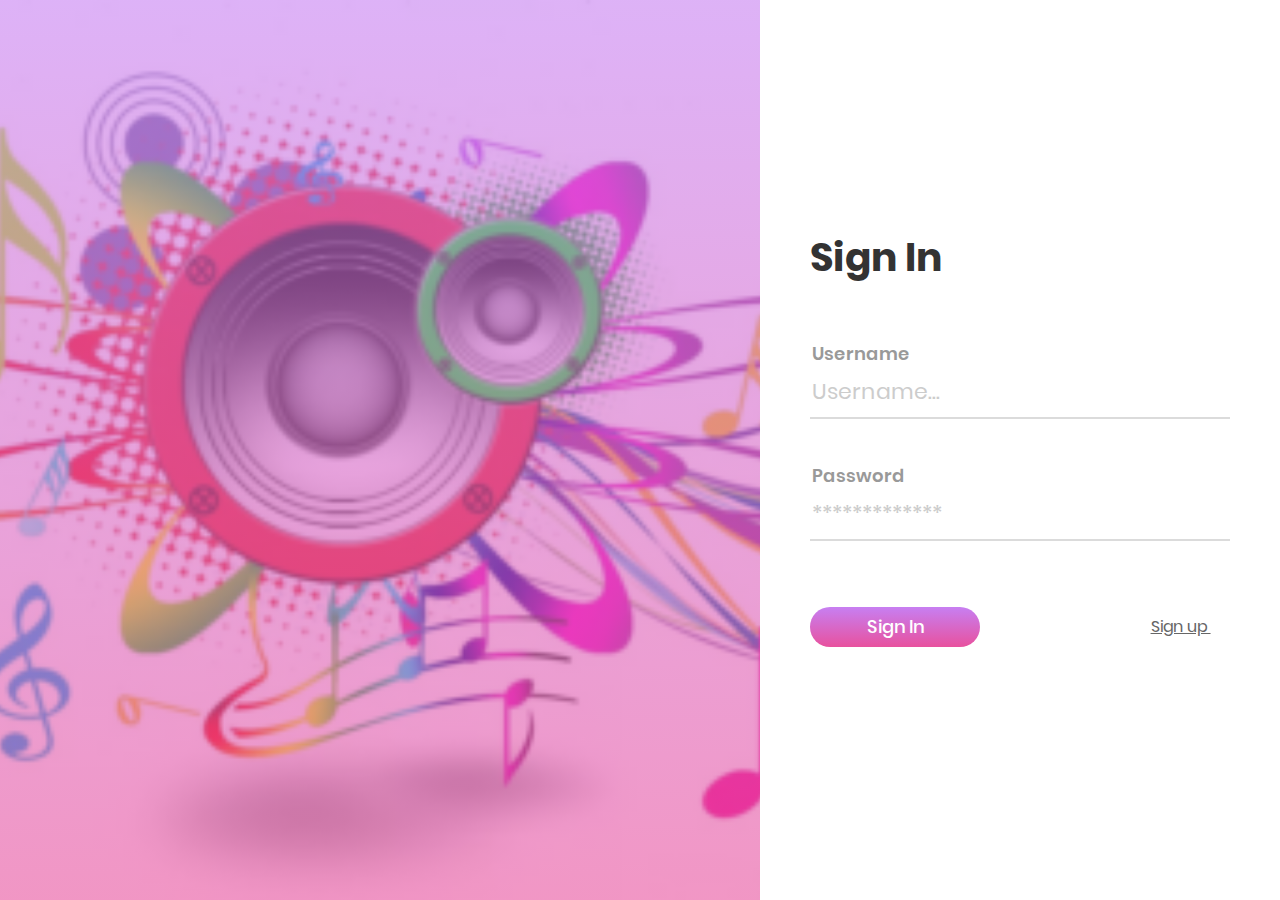
==== index.html @ d74871e0 "Add files via upload" ====
<!DOCTYPE html>
<html lang="ru">
<head>
	<title>Welcome page</title>
	<meta charset="UTF-8">
	<link rel="icon" type="image/png" href="images/icons/favicon.ico"/>
	<link rel="stylesheet" type="text/css" href="fonts/font-awesome-4.7.0/css/font-awesome.min.css">
	<link rel="stylesheet" type="text/css" href="css/main.css">
</head>
<body>
	
	<div class="limiter">
		<div class="container-login">
			<div class="login-more"></div>

			<div class="wrap-login">
				<form class="login-form validate-form" id="form-up">
					<span class="login-form-title">
						Sign Up
					</span>

					<div class="wrap-input validate-input" data-validate="Name is required">
						<span class="label-input">Full Name</span>
						<input class="input" type="text" name="name" placeholder="Name...">
						<span class="focus-input"></span>
					</div>

					<div class="wrap-input validate-input" data-validate = "Valid email is required: ex@abc.xyz">
						<span class="label-input">Email</span>
						<input class="input" type="email" name="email" placeholder="Email...">
						<span class="focus-input"></span>
					</div>

					<div class="wrap-input validate-input" data-validate="Username is required">
						<span class="label-input">Username</span>
						<input class="input" type="text" name="username" placeholder="Username...">
						<span class="focus-input"></span>
					</div>

					<div class="wrap-input validate-input" data-validate = "Password is required">
						<span class="label-input">Password</span>
						<input class="input" type="password" name="pass" placeholder="*************">
						<span class="focus-input"></span>
					</div>

					<div class="wrap-input validate-input" data-validate = "Repeat Password is required">
						<span class="label-input">Repeat Password</span>
						<input class="input" type="password" name="repeat-pass" placeholder="*************">
						<span class="focus-input"></span>
					</div>

					<div class="container-login-form-btn">
						<div class="wrap-login-form-btn">
							<div class="login-form-bgbtn"></div>
							<input class="login-form-btn" type="submit" value="Sign Up">
						</div>

						<a href="#" class="txt-link hov1">
							Sign in
							<i class="fa fa-long-arrow-right m-l"></i>
						</a>
					</div>
				</form>
				<form class="login-form validate-form" id="form-in">
					<span class="login-form-title">
						Sign In
					</span>
					<div class="wrap-input validate-input" data-validate="Username is required">
						<span class="label-input">Username</span>
						<input class="input" type="text" name="username" placeholder="Username...">
						<span class="focus-input"></span>
					</div>
					<div class="wrap-input validate-input" data-validate = "Password is required">
						<span class="label-input">Password</span>
						<input class="input" type="password" name="pass" placeholder="*************">
						<span class="focus-input"></span>
					</div>
					<div class="container-login-form-btn">
						<div class="wrap-login-form-btn">
							<div class="login-form-bgbtn"></div>
							<input class="login-form-btn" type="submit" value="Sign In">
						</div>

						<a href="#" class="txt-link hov1">Sign up
							<i class="fa fa-long-arrow-right m-l"></i>
						</a>
					</div>
				</form>
			</div>
		</div>
	</div>
	<script src="js/script.js"></script>
</body>
</html>
---- css/main.css ----
/*[ FONT ]*/

@font-face {
  font-family: Poppins-Regular;
  src: url('../fonts/poppins/Poppins-Regular.ttf'); 
}

@font-face {
  font-family: Poppins-Medium;
  src: url('../fonts/poppins/Poppins-Medium.ttf'); 
}

@font-face {
  font-family: Poppins-Bold;
  src: url('../fonts/poppins/Poppins-Bold.ttf'); 
}

@font-face {
  font-family: Poppins-SemiBold;
  src: url('../fonts/poppins/Poppins-SemiBold.ttf'); 
}

* {
	margin: 0px; 
	padding: 0px; 
	box-sizing: border-box;
}
body, html {
	height: 100%;
	font-family: Poppins-Regular, sans-serif;
}
a {
	font-family: Poppins-Regular;
	font-size: 14px;
	line-height: 1.7;
	color: #666666;
	margin: 0px;
	transition: all 0.4s;
}
a:focus {
	outline: none;
}
a:hover {
	text-decoration: none;
}
.txt-link {
  font-family: Poppins-Regular;
  font-size: 16px;
  color: #666666;
  line-height: 1.4;
  padding: 30px 0
}
.m-l {
  margin-left: 7px
}
input {
	outline: none;
	border: none;
}
input:focus {
  border-color: transparent !important;
}
input:focus::placeholder { 
  color:transparent
}
input::placeholder {
  color: #cccccc
}
input[type="submit"] {
	border: none;
	background: transparent
}
input[type="submit"]:hover {
	cursor: pointer
}
.hov1:hover {
  color: #c87ef0
}
.limiter {
  width: 100%;
  margin: 0 auto
}
.container-login {
  width: 100%;
  display: flex;
  flex-wrap: wrap;
  align-items: stretch;
  flex-wrap: wrap;
}
.wrap-login {
  width: 520px;
  min-height: 100vh;
  background: #fff;
  border-radius: 2px;
  position: relative;
  padding: 65px 50px;
}
.login-more {
  background-repeat: no-repeat;
  background-position: center;
  background-size: cover;
  width: calc(100% - 520px);
  position: relative;
  z-index: 1;
  background-image: url('../images/bg-01.png')
}
.login-more:before {
  content: "";
  position: absolute;
  z-index: -1;
  width: 100%;
  height: 100%;
  top: 0;
  left: 0;
  background: #e8519e;
  background: -webkit-linear-gradient(bottom, #e8519e, #c77ff2);
  background: -o-linear-gradient(bottom, #e8519e, #c77ff2);
  background: -moz-linear-gradient(bottom, #e8519e, #c77ff2);
  background: linear-gradient(bottom, #e8519e, #c77ff2);
  opacity: 0.6
}
.login-form {
  display: flex;
  flex-direction: column;
  justify-content: space-between;
}
.login-form#form-in{
  margin-top: 170px
}
.login-form#form-up {
  display: none;
}
.login-form-title {
  display: block;
  width: 100%;
  font-family: Poppins-Bold;
  font-size: 39px;
  color: #333333;
  line-height: 1.2;
  text-align: left;
  padding-bottom: 60px
}
.wrap-input {
  width: 100%;
  position: relative;
  border-bottom: 2px solid #dbdbdb;
  margin-bottom: 45px
}
.label-input {
  font-family: Poppins-SemiBold;
  font-size: 18px;
  color: #999999;
  line-height: 1.2;
  padding-left: 2px
}
.input {
  width: 100%;
  height: 50px;
  background: transparent;
  font-family: Poppins-Regular;
  font-size: 22px;
  color: #555555;
  line-height: 1.2;
  padding: 0 2px
}
.focus-input {
  position: absolute;
  width: 100%;
  height: 100%;
  top: 0;
  left: 0;
  pointer-events: none
}
.focus-input:before {
  content: "";
  position: absolute;
  bottom: -2px;
  left: 0;
  width: 0;
  height: 2px;
  transition: all 0.8s;
  background: #d5007d;
  background: -webkit-linear-gradient(45deg, #d5007d, #e53935);
  background: -o-linear-gradient(45deg, #d5007d, #e53935);
  background: -moz-linear-gradient(45deg, #d5007d, #e53935);
  background: linear-gradient(45deg, #d5007d, #e53935);
}
.input:focus + .focus-input:before {
  width: 100%;
}
.has-val.input + .focus-input:before {
  width: 100%;
}
.container-login-form-btn {
  width: 100%;
  display: flex;
  flex-wrap: wrap;
  justify-content: space-between;
  align-items: center;
}
.wrap-login-form-btn {
  position: relative;
  z-index: 1;
  border-radius: 20px;
  overflow: hidden;
}
.login-form-bgbtn {
  position: absolute;
  z-index: -1;
  width: 100%;
  height: 300%;
  background: #e8519e;
  background: -webkit-linear-gradient(top, #e8519e, #c77ff2, #e8519e, #c77ff2);
  background: -moz-linear-gradient(top, #e8519e, #c77ff2, #e8519e, #c77ff2);
  background: linear-gradient(top, #e8519e, #c77ff2, #e8519e, #c77ff2);
  bottom: -100%;
  left: 0;
  transition: all 0.4s;
}
.login-form-btn {
  padding: 0 20px;
  min-width: 170px;
  height: 40px;
  font-family: Poppins-Medium;
  font-size: 18px;
  color: #fff;
  line-height: 1.2;
}
.wrap-login-form-btn:hover .login-form-bgbtn {
  bottom: 0;
}
.validate-input {
  position: relative;
}
.alert-validate:before {
  content: attr(data-validate);
  position: absolute;
  max-width: 70%;
  background-color: #fff;
  border: 1px solid #c80000;
  border-radius: 2px;
  padding: 4px 30px 4px 10px;
  bottom: calc((100% - 25px) / 2);
  transform: translateY(50%);
  right: 2px;
  pointer-events: none;
  font-family: Poppins-Medium;
  color: #c80000;
  font-size: 14px;
  line-height: 1.4;
  text-align: left;
  visibility: hidden;
  opacity: 0;
  transition: opacity 0.4s;
}
.alert-validate:after {
  content: "\f06a";
  font-family: FontAwesome;
  display: block;
  position: absolute;
  color: #c80000;
  font-size: 18px;
  bottom: calc((100% - 25px) / 2);
  transform: translateY(50%);
  right: 8px;
}
.alert-validate:hover:before {
  visibility: visible;
  opacity: 1;
}
.true-validate:after {
  content: "\f26b";
  font-family: Material-Design-Iconic-Font;
  font-size: 22px;
  color: #00ad5f;
  display: flex;
  align-items: center;
  justify-content: center;
  position: absolute;
  bottom: calc((100% - 25px) / 2);
  transform: translateY(50%);
  right: 5px;
}
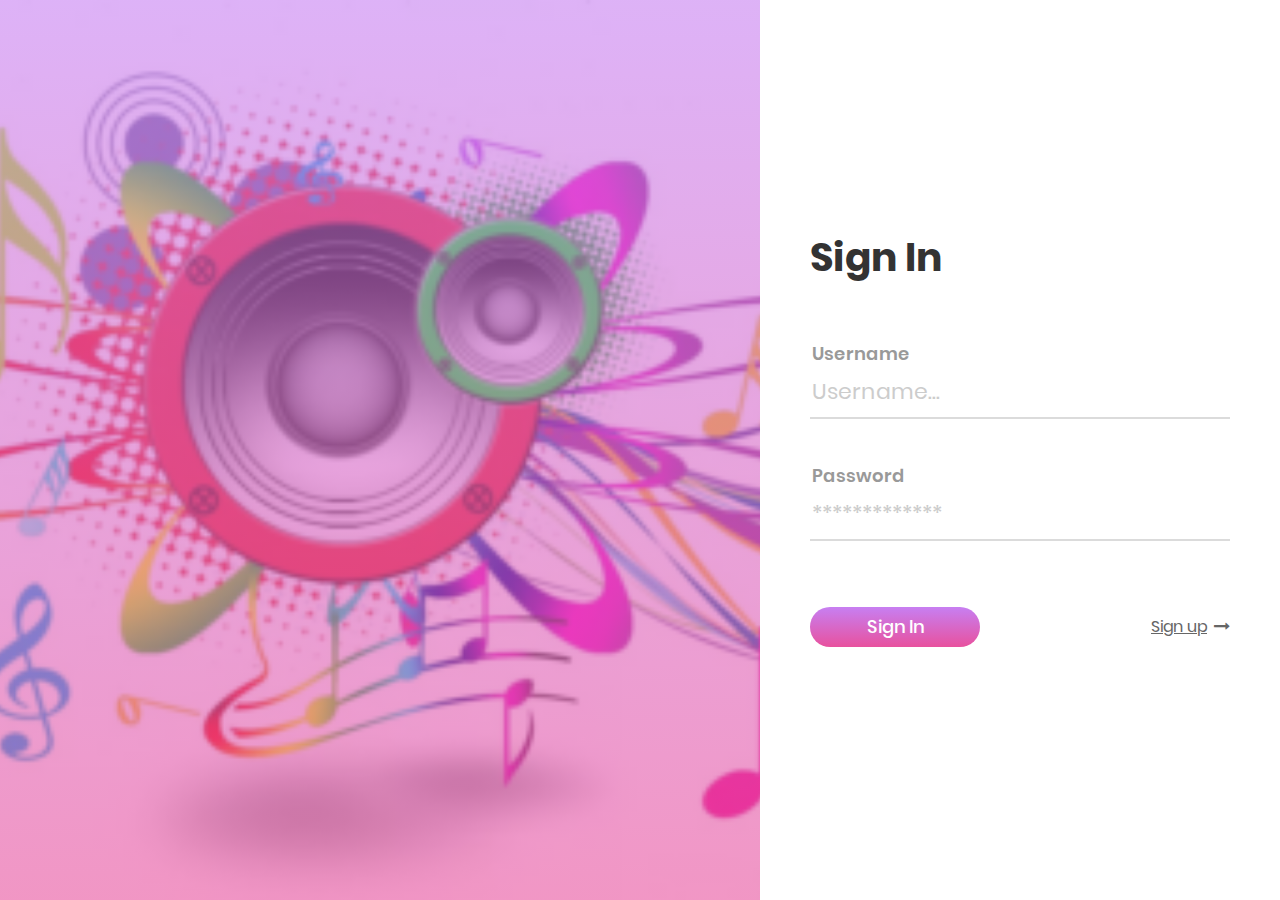
==== commit 90ec9d32: "Merge pull request #1 from apjonas/master_feature" ====
--- a/index.html
+++ b/index.html
@@ -6,89 +6,71 @@
 	<link rel="icon" type="image/png" href="images/icons/favicon.ico"/>
 	<link rel="stylesheet" type="text/css" href="fonts/font-awesome-4.7.0/css/font-awesome.min.css">
 	<link rel="stylesheet" type="text/css" href="css/main.css">
+	<link rel="stylesheet" href="https://maxcdn.bootstrapcdn.com/font-awesome/4.5.0/css/font-awesome.min.css">
 </head>
 <body>
-	
-	<div class="limiter">
-		<div class="container-login">
-			<div class="login-more"></div>
-
-			<div class="wrap-login">
-				<form class="login-form validate-form" id="form-up">
-					<span class="login-form-title">
-						Sign Up
-					</span>
-
-					<div class="wrap-input validate-input" data-validate="Name is required">
-						<span class="label-input">Full Name</span>
-						<input class="input" type="text" name="name" placeholder="Name...">
-						<span class="focus-input"></span>
+<div class="limiter">
+	<div class="container-login">
+		<div class="login-more"></div>
+		<div class="wrap-login">
+			<form class="login-form validate-form" id="form-up">
+				<span class="login-form-title">Sign Up</span>
+				<div class="wrap-input validate-input" data-validate="Name is required">
+					<span class="label-input">Full Name</span>
+					<input class="input" type="text" name="name" placeholder="Name...">
+					<span class="focus-input"></span>
+				</div>
+				<div class="wrap-input validate-input" data-validate = "Valid email is required: ex@abc.xyz">
+					<span class="label-input">Email</span>
+					<input class="input" type="email" name="email" placeholder="Email...">
+					<span class="focus-input"></span>
+				</div>
+				<div class="wrap-input validate-input" data-validate="Username is required">
+					<span class="label-input">Username</span>
+					<input class="input" type="text" name="username" placeholder="Username...">
+					<span class="focus-input"></span>
+				</div>
+				<div class="wrap-input validate-input" data-validate = "Password is required">
+					<span class="label-input">Password</span>
+					<input class="input" type="password" name="pass" placeholder="*************">
+					<span class="focus-input"></span>
+				</div>
+				<div class="wrap-input validate-input" data-validate = "Repeat Password is required">
+					<span class="label-input">Repeat Password</span>
+					<input class="input" type="password" name="repeat-pass" placeholder="*************">
+					<span class="focus-input"></span>
+				</div>
+				<div class="container-login-form-btn">
+					<div class="wrap-login-form-btn">
+						<div class="login-form-bgbtn"></div>
+						<input class="login-form-btn" type="submit" value="Sign Up">
 					</div>
-
-					<div class="wrap-input validate-input" data-validate = "Valid email is required: ex@abc.xyz">
-						<span class="label-input">Email</span>
-						<input class="input" type="email" name="email" placeholder="Email...">
-						<span class="focus-input"></span>
+					<a href="#" class="txt-link hov1">Sign in<i class="fa fa-long-arrow-right m-l"></i></a>
+				</div>
+			</form>
+			<form class="login-form validate-form" id="form-in">
+				<span class="login-form-title">Sign In</span>
+				<div class="wrap-input validate-input" data-validate="Username is required">
+					<span class="label-input">Username</span>
+					<input class="input" type="text" name="username" placeholder="Username...">
+					<span class="focus-input"></span>
+				</div>
+				<div class="wrap-input validate-input" data-validate = "Password is required">
+					<span class="label-input">Password</span>
+					<input class="input" type="password" name="pass" placeholder="*************">
+					<span class="focus-input"></span>
+				</div>
+				<div class="container-login-form-btn">
+					<div class="wrap-login-form-btn">
+						<div class="login-form-bgbtn"></div>
+						<input class="login-form-btn" type="submit" value="Sign In">
 					</div>
-
-					<div class="wrap-input validate-input" data-validate="Username is required">
-						<span class="label-input">Username</span>
-						<input class="input" type="text" name="username" placeholder="Username...">
-						<span class="focus-input"></span>
-					</div>
-
-					<div class="wrap-input validate-input" data-validate = "Password is required">
-						<span class="label-input">Password</span>
-						<input class="input" type="password" name="pass" placeholder="*************">
-						<span class="focus-input"></span>
-					</div>
-
-					<div class="wrap-input validate-input" data-validate = "Repeat Password is required">
-						<span class="label-input">Repeat Password</span>
-						<input class="input" type="password" name="repeat-pass" placeholder="*************">
-						<span class="focus-input"></span>
-					</div>
-
-					<div class="container-login-form-btn">
-						<div class="wrap-login-form-btn">
-							<div class="login-form-bgbtn"></div>
-							<input class="login-form-btn" type="submit" value="Sign Up">
-						</div>
-
-						<a href="#" class="txt-link hov1">
-							Sign in
-							<i class="fa fa-long-arrow-right m-l"></i>
-						</a>
-					</div>
-				</form>
-				<form class="login-form validate-form" id="form-in">
-					<span class="login-form-title">
-						Sign In
-					</span>
-					<div class="wrap-input validate-input" data-validate="Username is required">
-						<span class="label-input">Username</span>
-						<input class="input" type="text" name="username" placeholder="Username...">
-						<span class="focus-input"></span>
-					</div>
-					<div class="wrap-input validate-input" data-validate = "Password is required">
-						<span class="label-input">Password</span>
-						<input class="input" type="password" name="pass" placeholder="*************">
-						<span class="focus-input"></span>
-					</div>
-					<div class="container-login-form-btn">
-						<div class="wrap-login-form-btn">
-							<div class="login-form-bgbtn"></div>
-							<input class="login-form-btn" type="submit" value="Sign In">
-						</div>
-
-						<a href="#" class="txt-link hov1">Sign up
-							<i class="fa fa-long-arrow-right m-l"></i>
-						</a>
-					</div>
-				</form>
-			</div>
+					<a href="#" class="txt-link hov1">Sign up<i class="fa fa-long-arrow-right m-l"></i></a>
+				</div>
+			</form>
 		</div>
 	</div>
-	<script src="js/script.js"></script>
+</div>
+<script src="js/script.js"></script>
 </body>
 </html>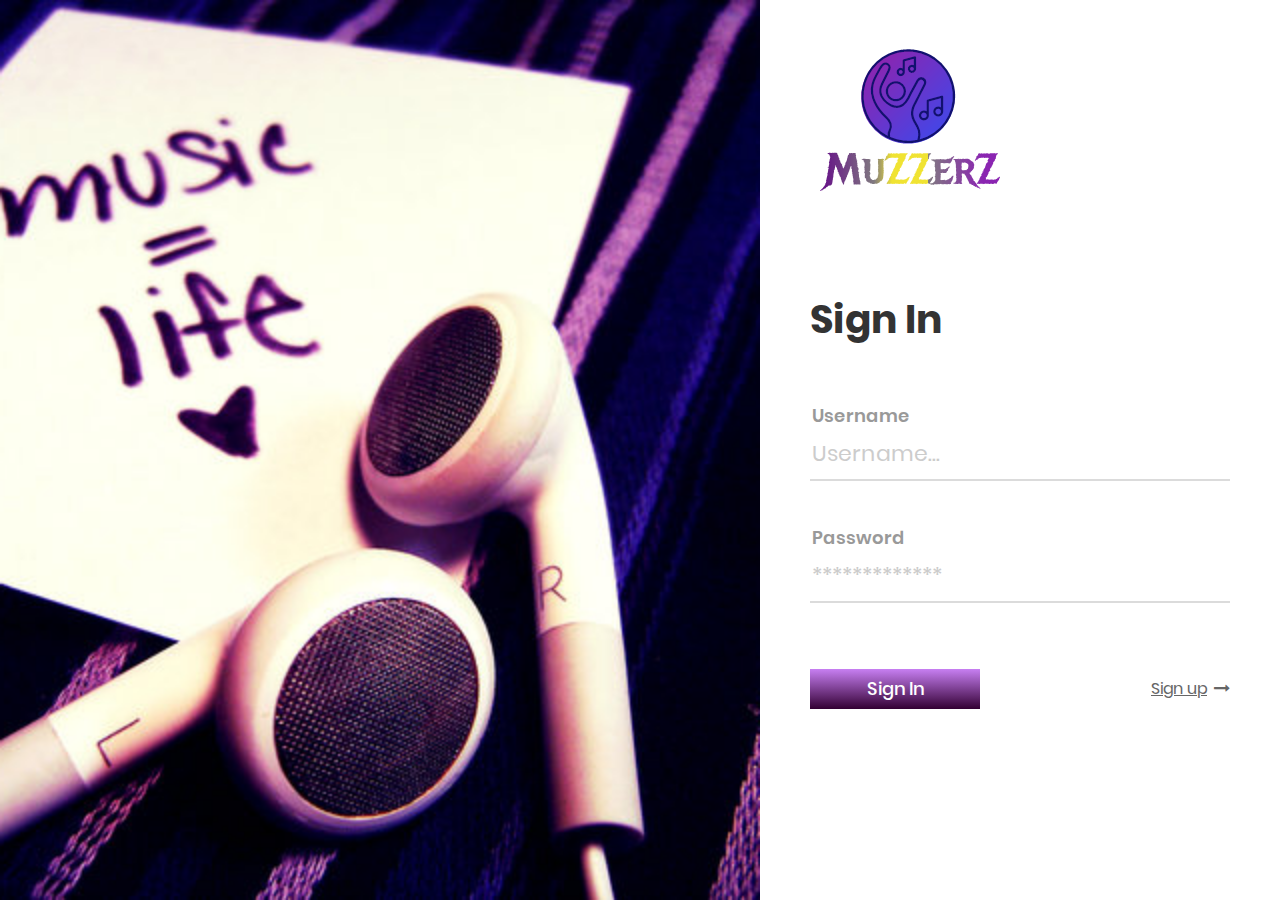
==== commit 7a374c5c: "Restyled WelcomPage" ====
--- a/index.html
+++ b/index.html
@@ -13,6 +13,7 @@
 	<div class="container-login">
 		<div class="login-more"></div>
 		<div class="wrap-login">
+			<img src="images/MuzzerzLogo.png" alt="Logo">
 			<form class="login-form validate-form" id="form-up">
 				<span class="login-form-title">Sign Up</span>
 				<div class="wrap-input validate-input" data-validate="Name is required">
--- a/css/main.css
+++ b/css/main.css
@@ -93,7 +93,7 @@
   background: #fff;
   border-radius: 2px;
   position: relative;
-  padding: 65px 50px;
+  padding: 20px 50px;
 }
 .login-more {
   background-repeat: no-repeat;
@@ -102,7 +102,7 @@
   width: calc(100% - 520px);
   position: relative;
   z-index: 1;
-  background-image: url('../images/bg-01.png')
+  background-image: url('../images/music__life.jpg')
 }
 .login-more:before {
   content: "";
@@ -117,7 +117,7 @@
   background: -o-linear-gradient(bottom, #e8519e, #c77ff2);
   background: -moz-linear-gradient(bottom, #e8519e, #c77ff2);
   background: linear-gradient(bottom, #e8519e, #c77ff2);
-  opacity: 0.6
+  opacity: 0
 }
 .login-form {
   display: flex;
@@ -125,7 +125,7 @@
   justify-content: space-between;
 }
 .login-form#form-in{
-  margin-top: 170px
+  margin-top: 70px
 }
 .login-form#form-up {
   display: none;
@@ -201,7 +201,7 @@
 .wrap-login-form-btn {
   position: relative;
   z-index: 1;
-  border-radius: 20px;
+  /*border-radius: 20px;*/
   overflow: hidden;
 }
 .login-form-bgbtn {
@@ -209,10 +209,10 @@
   z-index: -1;
   width: 100%;
   height: 300%;
-  background: #e8519e;
-  background: -webkit-linear-gradient(top, #e8519e, #c77ff2, #e8519e, #c77ff2);
-  background: -moz-linear-gradient(top, #e8519e, #c77ff2, #e8519e, #c77ff2);
-  background: linear-gradient(top, #e8519e, #c77ff2, #e8519e, #c77ff2);
+  background: #660099;
+  background: -webkit-linear-gradient(top, #660099, #c77ff2, #330033, #c77ff2);
+  background: -moz-linear-gradient(top, #660099, #c77ff2, #330033, #c77ff2));
+  background: linear-gradient(top, #660099, #c77ff2, #330033, #c77ff2));
   bottom: -100%;
   left: 0;
   transition: all 0.4s;
@@ -280,4 +280,7 @@
   bottom: calc((100% - 25px) / 2);
   transform: translateY(50%);
   right: 5px;
+}
+.logo {
+
 }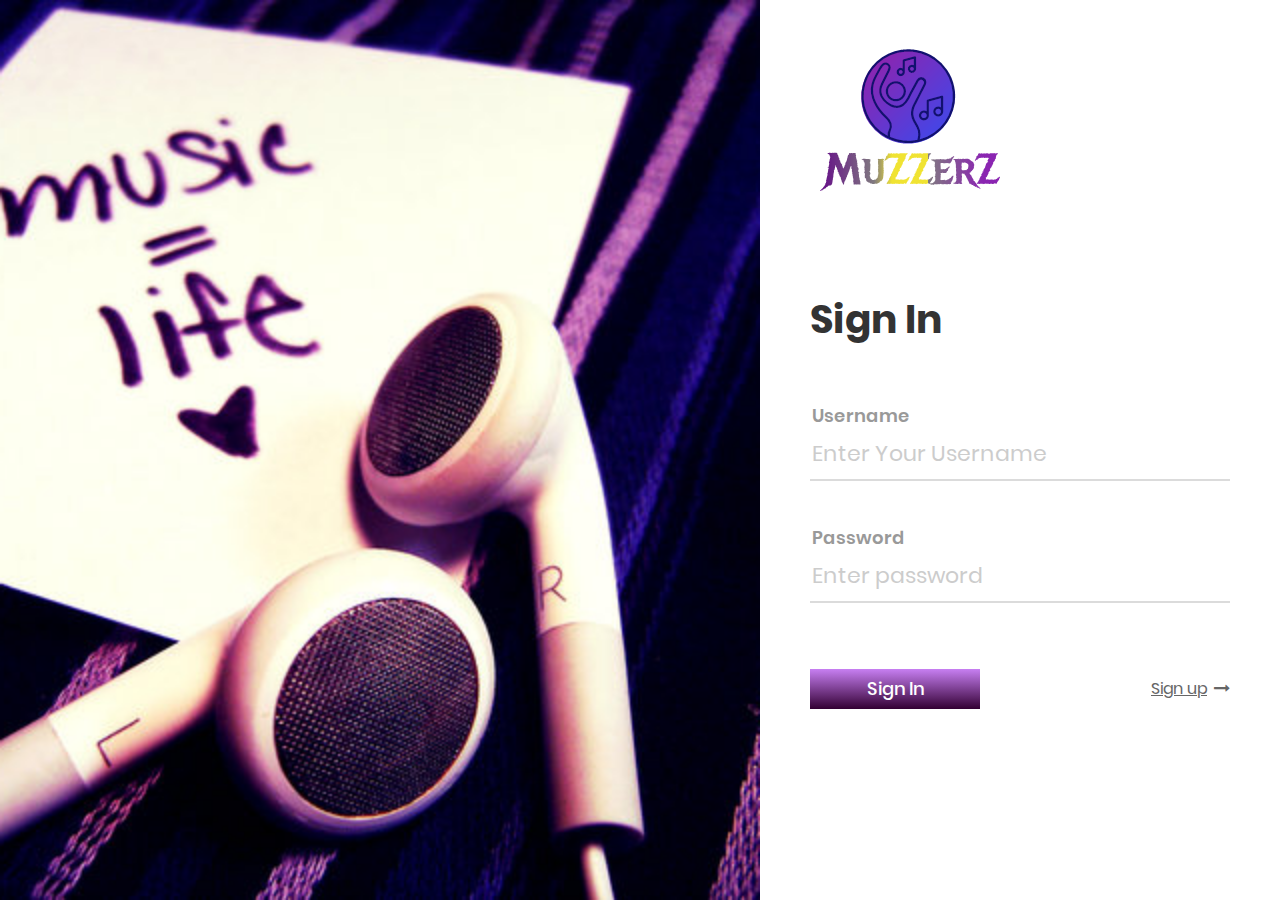
==== commit adeff592: "LS_SS_check_inputs" ====
--- a/index.html
+++ b/index.html
@@ -18,33 +18,33 @@
 				<span class="login-form-title">Sign Up</span>
 				<div class="wrap-input validate-input" data-validate="Name is required">
 					<span class="label-input">Full Name</span>
-					<input class="input" type="text" name="name" placeholder="Name...">
+					<input id="name" class="input form_up_input" type="text" name="name" placeholder="Enter Your Name">
 					<span class="focus-input"></span>
 				</div>
 				<div class="wrap-input validate-input" data-validate = "Valid email is required: ex@abc.xyz">
 					<span class="label-input">Email</span>
-					<input class="input" type="email" name="email" placeholder="Email...">
+					<input id="email" class="input form_up_input" type="email" name="email" placeholder="Enter Your Email">
 					<span class="focus-input"></span>
 				</div>
 				<div class="wrap-input validate-input" data-validate="Username is required">
 					<span class="label-input">Username</span>
-					<input class="input" type="text" name="username" placeholder="Username...">
+					<input id="username" class="input form_up_input" type="text" name="username" placeholder="Enter Your Username">
 					<span class="focus-input"></span>
 				</div>
 				<div class="wrap-input validate-input" data-validate = "Password is required">
 					<span class="label-input">Password</span>
-					<input class="input" type="password" name="pass" placeholder="*************">
+					<input id="password" class="input form_up_input" type="password" name="pass" placeholder="Enter password">
 					<span class="focus-input"></span>
 				</div>
-				<div class="wrap-input validate-input" data-validate = "Repeat Password is required">
+				<div class="wrap-input validate-input" data-validate = "Password don't match!">
 					<span class="label-input">Repeat Password</span>
-					<input class="input" type="password" name="repeat-pass" placeholder="*************">
+					<input id="repeat_password" class="input form_up_input" type="password" name="repeat-pass" placeholder="Repeat Your password">
 					<span class="focus-input"></span>
 				</div>
 				<div class="container-login-form-btn">
 					<div class="wrap-login-form-btn">
 						<div class="login-form-bgbtn"></div>
-						<input class="login-form-btn" type="submit" value="Sign Up">
+						<input id="submit" class="login-form-btn submit-disabled" type="submit" value="Sign Up">
 					</div>
 					<a href="#" class="txt-link hov1">Sign in<i class="fa fa-long-arrow-right m-l"></i></a>
 				</div>
@@ -53,22 +53,38 @@
 				<span class="login-form-title">Sign In</span>
 				<div class="wrap-input validate-input" data-validate="Username is required">
 					<span class="label-input">Username</span>
-					<input class="input" type="text" name="username" placeholder="Username...">
+					<input id="user_sign_in" class="input form_in_input" type="text" name="username" placeholder="Enter Your Username">
 					<span class="focus-input"></span>
 				</div>
 				<div class="wrap-input validate-input" data-validate = "Password is required">
 					<span class="label-input">Password</span>
-					<input class="input" type="password" name="pass" placeholder="*************">
+					<input class="input form_in_input" type="password" name="pass" placeholder="Enter password">
 					<span class="focus-input"></span>
 				</div>
 				<div class="container-login-form-btn">
 					<div class="wrap-login-form-btn">
 						<div class="login-form-bgbtn"></div>
-						<input class="login-form-btn" type="submit" value="Sign In">
+						<input class="login-form-btn" id="signin" type="submit" value="Sign In">
 					</div>
 					<a href="#" class="txt-link hov1">Sign up<i class="fa fa-long-arrow-right m-l"></i></a>
 				</div>
 			</form>
+			<div class="warning">
+				<div class="container-login">
+					<div class="login-more"></div>
+					<div class="wrap-login-warn">
+						<form class="login-form validate-form" id="form-in-warn">
+							<span class="login-form-title">WARNING ERROR</span>
+							<div class="wrap-input validate-input" data-validate="Username is required">
+								<span class="label-input">Unable to log in to your account. Verify that the username and password are entered correctly. Or register.</span>
+							</div>
+							<div class="container-login-form-btn">
+								<button class="warn-button" onclick="warnToggler()">TRY AGAIN</button>
+							</div>
+						</form>
+					</div>
+				</div>
+			</div>
 		</div>
 	</div>
 </div>
--- a/css/main.css
+++ b/css/main.css
@@ -78,7 +78,7 @@
 }
 .limiter {
   width: 100%;
-  margin: 0 auto
+  margin: 0 auto;
 }
 .container-login {
   width: 100%;
@@ -94,6 +94,14 @@
   border-radius: 2px;
   position: relative;
   padding: 20px 50px;
+}
+.wrap-login-warn {
+  width: 520px;
+  min-height: 100vh;
+  background: #fff;
+  border-radius: 2px;
+  position: relative;
+  padding: 20px 50px 20px 0;
 }
 .login-more {
   background-repeat: no-repeat;
@@ -211,8 +219,8 @@
   height: 300%;
   background: #660099;
   background: -webkit-linear-gradient(top, #660099, #c77ff2, #330033, #c77ff2);
-  background: -moz-linear-gradient(top, #660099, #c77ff2, #330033, #c77ff2));
-  background: linear-gradient(top, #660099, #c77ff2, #330033, #c77ff2));
+  background: -moz-linear-gradient(top, #660099, #c77ff2, #330033, #c77ff2);
+  background: linear-gradient(top, #660099, #c77ff2, #330033, #c77ff2);
   bottom: -100%;
   left: 0;
   transition: all 0.4s;
@@ -283,4 +291,10 @@
 }
 .logo {
 
+}
+.submit-disabled {
+  background: #555555!important;
+}
+.warning {
+  display: none;
 }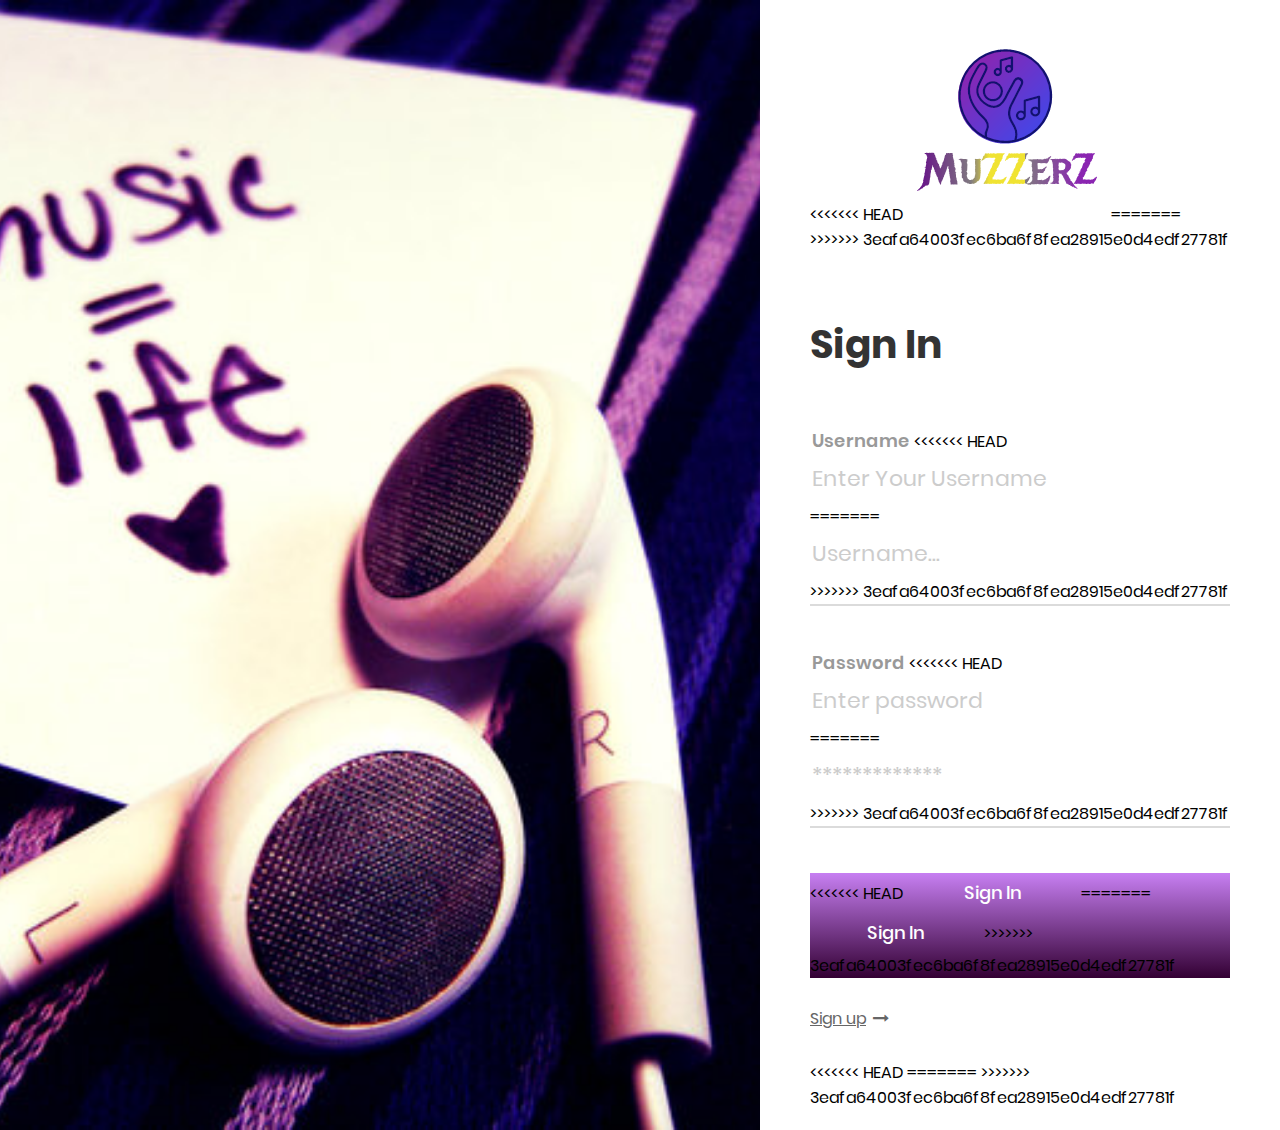
==== commit 17cb64ed: "new commit" ====
--- a/index.html
+++ b/index.html
@@ -13,38 +13,66 @@
 	<div class="container-login">
 		<div class="login-more"></div>
 		<div class="wrap-login">
+<<<<<<< HEAD
 			<img src="images/MuzzerzLogo.png" alt="Logo">
+=======
+>>>>>>> 3eafa64003fec6ba6f8fea28915e0d4edf27781f
 			<form class="login-form validate-form" id="form-up">
 				<span class="login-form-title">Sign Up</span>
 				<div class="wrap-input validate-input" data-validate="Name is required">
 					<span class="label-input">Full Name</span>
+<<<<<<< HEAD
 					<input id="name" class="input form_up_input" type="text" name="name" placeholder="Enter Your Name">
+=======
+					<input class="input" type="text" name="name" placeholder="Name...">
+>>>>>>> 3eafa64003fec6ba6f8fea28915e0d4edf27781f
 					<span class="focus-input"></span>
 				</div>
 				<div class="wrap-input validate-input" data-validate = "Valid email is required: ex@abc.xyz">
 					<span class="label-input">Email</span>
+<<<<<<< HEAD
 					<input id="email" class="input form_up_input" type="email" name="email" placeholder="Enter Your Email">
+=======
+					<input class="input" type="email" name="email" placeholder="Email...">
+>>>>>>> 3eafa64003fec6ba6f8fea28915e0d4edf27781f
 					<span class="focus-input"></span>
 				</div>
 				<div class="wrap-input validate-input" data-validate="Username is required">
 					<span class="label-input">Username</span>
+<<<<<<< HEAD
 					<input id="username" class="input form_up_input" type="text" name="username" placeholder="Enter Your Username">
+=======
+					<input class="input" type="text" name="username" placeholder="Username...">
+>>>>>>> 3eafa64003fec6ba6f8fea28915e0d4edf27781f
 					<span class="focus-input"></span>
 				</div>
 				<div class="wrap-input validate-input" data-validate = "Password is required">
 					<span class="label-input">Password</span>
+<<<<<<< HEAD
 					<input id="password" class="input form_up_input" type="password" name="pass" placeholder="Enter password">
 					<span class="focus-input"></span>
 				</div>
 				<div class="wrap-input validate-input" data-validate = "Password don't match!">
 					<span class="label-input">Repeat Password</span>
 					<input id="repeat_password" class="input form_up_input" type="password" name="repeat-pass" placeholder="Repeat Your password">
+=======
+					<input class="input" type="password" name="pass" placeholder="*************">
+					<span class="focus-input"></span>
+				</div>
+				<div class="wrap-input validate-input" data-validate = "Repeat Password is required">
+					<span class="label-input">Repeat Password</span>
+					<input class="input" type="password" name="repeat-pass" placeholder="*************">
+>>>>>>> 3eafa64003fec6ba6f8fea28915e0d4edf27781f
 					<span class="focus-input"></span>
 				</div>
 				<div class="container-login-form-btn">
 					<div class="wrap-login-form-btn">
 						<div class="login-form-bgbtn"></div>
+<<<<<<< HEAD
 						<input id="submit" class="login-form-btn submit-disabled" type="submit" value="Sign Up">
+=======
+						<input class="login-form-btn" type="submit" value="Sign Up">
+>>>>>>> 3eafa64003fec6ba6f8fea28915e0d4edf27781f
 					</div>
 					<a href="#" class="txt-link hov1">Sign in<i class="fa fa-long-arrow-right m-l"></i></a>
 				</div>
@@ -53,22 +81,35 @@
 				<span class="login-form-title">Sign In</span>
 				<div class="wrap-input validate-input" data-validate="Username is required">
 					<span class="label-input">Username</span>
+<<<<<<< HEAD
 					<input id="user_sign_in" class="input form_in_input" type="text" name="username" placeholder="Enter Your Username">
+=======
+					<input class="input" type="text" name="username" placeholder="Username...">
+>>>>>>> 3eafa64003fec6ba6f8fea28915e0d4edf27781f
 					<span class="focus-input"></span>
 				</div>
 				<div class="wrap-input validate-input" data-validate = "Password is required">
 					<span class="label-input">Password</span>
+<<<<<<< HEAD
 					<input class="input form_in_input" type="password" name="pass" placeholder="Enter password">
+=======
+					<input class="input" type="password" name="pass" placeholder="*************">
+>>>>>>> 3eafa64003fec6ba6f8fea28915e0d4edf27781f
 					<span class="focus-input"></span>
 				</div>
 				<div class="container-login-form-btn">
 					<div class="wrap-login-form-btn">
 						<div class="login-form-bgbtn"></div>
+<<<<<<< HEAD
 						<input class="login-form-btn" id="signin" type="submit" value="Sign In">
+=======
+						<input class="login-form-btn" type="submit" value="Sign In">
+>>>>>>> 3eafa64003fec6ba6f8fea28915e0d4edf27781f
 					</div>
 					<a href="#" class="txt-link hov1">Sign up<i class="fa fa-long-arrow-right m-l"></i></a>
 				</div>
 			</form>
+<<<<<<< HEAD
 			<div class="warning">
 				<div class="container-login">
 					<div class="login-more"></div>
@@ -85,6 +126,8 @@
 					</div>
 				</div>
 			</div>
+=======
+>>>>>>> 3eafa64003fec6ba6f8fea28915e0d4edf27781f
 		</div>
 	</div>
 </div>
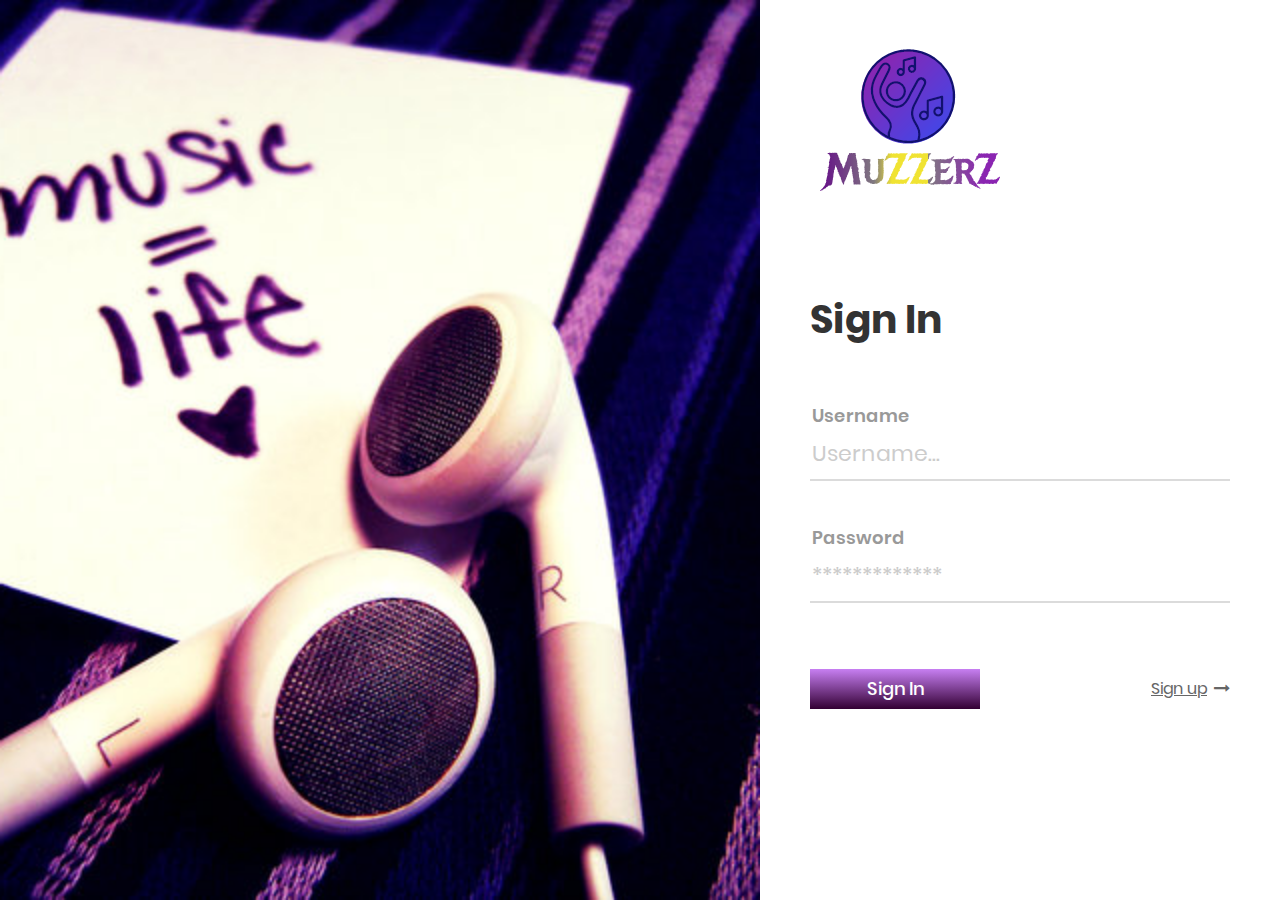
==== commit b7e8db14: "Revert "Merge pull request #2 from apjonas/master_feature"" ====
--- a/index.html
+++ b/index.html
@@ -13,66 +13,38 @@
 	<div class="container-login">
 		<div class="login-more"></div>
 		<div class="wrap-login">
-<<<<<<< HEAD
 			<img src="images/MuzzerzLogo.png" alt="Logo">
-=======
->>>>>>> 3eafa64003fec6ba6f8fea28915e0d4edf27781f
 			<form class="login-form validate-form" id="form-up">
 				<span class="login-form-title">Sign Up</span>
 				<div class="wrap-input validate-input" data-validate="Name is required">
 					<span class="label-input">Full Name</span>
-<<<<<<< HEAD
-					<input id="name" class="input form_up_input" type="text" name="name" placeholder="Enter Your Name">
-=======
 					<input class="input" type="text" name="name" placeholder="Name...">
->>>>>>> 3eafa64003fec6ba6f8fea28915e0d4edf27781f
 					<span class="focus-input"></span>
 				</div>
 				<div class="wrap-input validate-input" data-validate = "Valid email is required: ex@abc.xyz">
 					<span class="label-input">Email</span>
-<<<<<<< HEAD
-					<input id="email" class="input form_up_input" type="email" name="email" placeholder="Enter Your Email">
-=======
 					<input class="input" type="email" name="email" placeholder="Email...">
->>>>>>> 3eafa64003fec6ba6f8fea28915e0d4edf27781f
 					<span class="focus-input"></span>
 				</div>
 				<div class="wrap-input validate-input" data-validate="Username is required">
 					<span class="label-input">Username</span>
-<<<<<<< HEAD
-					<input id="username" class="input form_up_input" type="text" name="username" placeholder="Enter Your Username">
-=======
 					<input class="input" type="text" name="username" placeholder="Username...">
->>>>>>> 3eafa64003fec6ba6f8fea28915e0d4edf27781f
 					<span class="focus-input"></span>
 				</div>
 				<div class="wrap-input validate-input" data-validate = "Password is required">
 					<span class="label-input">Password</span>
-<<<<<<< HEAD
-					<input id="password" class="input form_up_input" type="password" name="pass" placeholder="Enter password">
-					<span class="focus-input"></span>
-				</div>
-				<div class="wrap-input validate-input" data-validate = "Password don't match!">
-					<span class="label-input">Repeat Password</span>
-					<input id="repeat_password" class="input form_up_input" type="password" name="repeat-pass" placeholder="Repeat Your password">
-=======
 					<input class="input" type="password" name="pass" placeholder="*************">
 					<span class="focus-input"></span>
 				</div>
 				<div class="wrap-input validate-input" data-validate = "Repeat Password is required">
 					<span class="label-input">Repeat Password</span>
 					<input class="input" type="password" name="repeat-pass" placeholder="*************">
->>>>>>> 3eafa64003fec6ba6f8fea28915e0d4edf27781f
 					<span class="focus-input"></span>
 				</div>
 				<div class="container-login-form-btn">
 					<div class="wrap-login-form-btn">
 						<div class="login-form-bgbtn"></div>
-<<<<<<< HEAD
-						<input id="submit" class="login-form-btn submit-disabled" type="submit" value="Sign Up">
-=======
 						<input class="login-form-btn" type="submit" value="Sign Up">
->>>>>>> 3eafa64003fec6ba6f8fea28915e0d4edf27781f
 					</div>
 					<a href="#" class="txt-link hov1">Sign in<i class="fa fa-long-arrow-right m-l"></i></a>
 				</div>
@@ -81,53 +53,22 @@
 				<span class="login-form-title">Sign In</span>
 				<div class="wrap-input validate-input" data-validate="Username is required">
 					<span class="label-input">Username</span>
-<<<<<<< HEAD
-					<input id="user_sign_in" class="input form_in_input" type="text" name="username" placeholder="Enter Your Username">
-=======
 					<input class="input" type="text" name="username" placeholder="Username...">
->>>>>>> 3eafa64003fec6ba6f8fea28915e0d4edf27781f
 					<span class="focus-input"></span>
 				</div>
 				<div class="wrap-input validate-input" data-validate = "Password is required">
 					<span class="label-input">Password</span>
-<<<<<<< HEAD
-					<input class="input form_in_input" type="password" name="pass" placeholder="Enter password">
-=======
 					<input class="input" type="password" name="pass" placeholder="*************">
->>>>>>> 3eafa64003fec6ba6f8fea28915e0d4edf27781f
 					<span class="focus-input"></span>
 				</div>
 				<div class="container-login-form-btn">
 					<div class="wrap-login-form-btn">
 						<div class="login-form-bgbtn"></div>
-<<<<<<< HEAD
-						<input class="login-form-btn" id="signin" type="submit" value="Sign In">
-=======
 						<input class="login-form-btn" type="submit" value="Sign In">
->>>>>>> 3eafa64003fec6ba6f8fea28915e0d4edf27781f
 					</div>
 					<a href="#" class="txt-link hov1">Sign up<i class="fa fa-long-arrow-right m-l"></i></a>
 				</div>
 			</form>
-<<<<<<< HEAD
-			<div class="warning">
-				<div class="container-login">
-					<div class="login-more"></div>
-					<div class="wrap-login-warn">
-						<form class="login-form validate-form" id="form-in-warn">
-							<span class="login-form-title">WARNING ERROR</span>
-							<div class="wrap-input validate-input" data-validate="Username is required">
-								<span class="label-input">Unable to log in to your account. Verify that the username and password are entered correctly. Or register.</span>
-							</div>
-							<div class="container-login-form-btn">
-								<button class="warn-button" onclick="warnToggler()">TRY AGAIN</button>
-							</div>
-						</form>
-					</div>
-				</div>
-			</div>
-=======
->>>>>>> 3eafa64003fec6ba6f8fea28915e0d4edf27781f
 		</div>
 	</div>
 </div>
--- a/css/main.css
+++ b/css/main.css
@@ -78,7 +78,7 @@
 }
 .limiter {
   width: 100%;
-  margin: 0 auto;
+  margin: 0 auto
 }
 .container-login {
   width: 100%;
@@ -94,14 +94,6 @@
   border-radius: 2px;
   position: relative;
   padding: 20px 50px;
-}
-.wrap-login-warn {
-  width: 520px;
-  min-height: 100vh;
-  background: #fff;
-  border-radius: 2px;
-  position: relative;
-  padding: 20px 50px 20px 0;
 }
 .login-more {
   background-repeat: no-repeat;
@@ -219,8 +211,8 @@
   height: 300%;
   background: #660099;
   background: -webkit-linear-gradient(top, #660099, #c77ff2, #330033, #c77ff2);
-  background: -moz-linear-gradient(top, #660099, #c77ff2, #330033, #c77ff2);
-  background: linear-gradient(top, #660099, #c77ff2, #330033, #c77ff2);
+  background: -moz-linear-gradient(top, #660099, #c77ff2, #330033, #c77ff2));
+  background: linear-gradient(top, #660099, #c77ff2, #330033, #c77ff2));
   bottom: -100%;
   left: 0;
   transition: all 0.4s;
@@ -291,10 +283,4 @@
 }
 .logo {
 
-}
-.submit-disabled {
-  background: #555555!important;
-}
-.warning {
-  display: none;
 }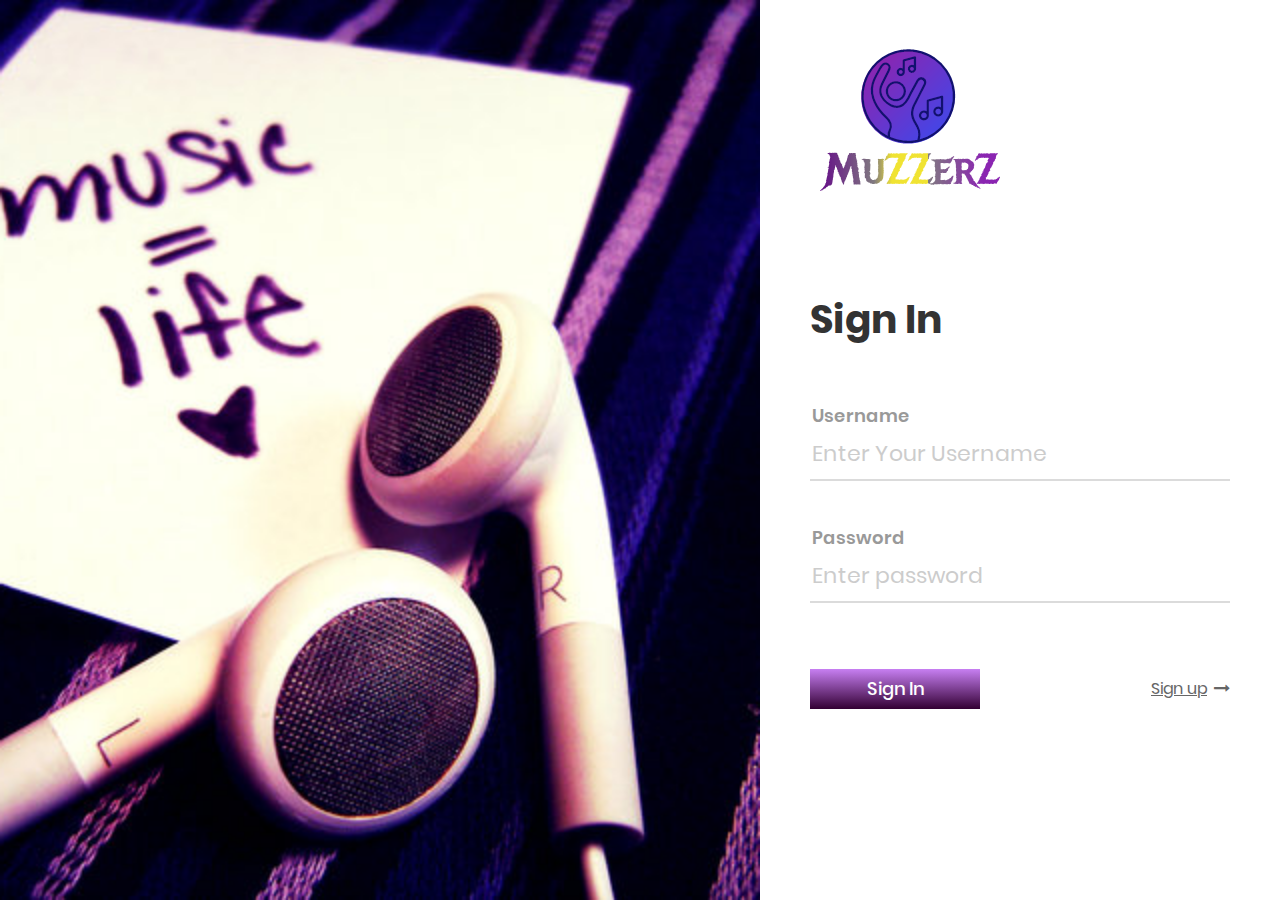
==== commit 5f337498: "some minor edits" ====
--- a/index.html
+++ b/index.html
@@ -18,33 +18,33 @@
 				<span class="login-form-title">Sign Up</span>
 				<div class="wrap-input validate-input" data-validate="Name is required">
 					<span class="label-input">Full Name</span>
-					<input class="input" type="text" name="name" placeholder="Name...">
+					<input id="name" class="input form_up_input" type="text" name="name" placeholder="Enter Your Name">
 					<span class="focus-input"></span>
 				</div>
 				<div class="wrap-input validate-input" data-validate = "Valid email is required: ex@abc.xyz">
 					<span class="label-input">Email</span>
-					<input class="input" type="email" name="email" placeholder="Email...">
+					<input id="email" class="input form_up_input" type="email" name="email" placeholder="Enter Your Email">
 					<span class="focus-input"></span>
 				</div>
 				<div class="wrap-input validate-input" data-validate="Username is required">
 					<span class="label-input">Username</span>
-					<input class="input" type="text" name="username" placeholder="Username...">
+					<input id="username" class="input form_up_input" type="text" name="username" placeholder="Enter Your Username">
 					<span class="focus-input"></span>
 				</div>
 				<div class="wrap-input validate-input" data-validate = "Password is required">
 					<span class="label-input">Password</span>
-					<input class="input" type="password" name="pass" placeholder="*************">
+					<input id="password" class="input form_up_input" type="password" name="pass" placeholder="Enter password">
 					<span class="focus-input"></span>
 				</div>
-				<div class="wrap-input validate-input" data-validate = "Repeat Password is required">
+				<div class="wrap-input validate-input" data-validate = "Password don't match!">
 					<span class="label-input">Repeat Password</span>
-					<input class="input" type="password" name="repeat-pass" placeholder="*************">
+					<input id="repeat_password" class="input form_up_input" type="password" name="repeat-pass" placeholder="Repeat Your password">
 					<span class="focus-input"></span>
 				</div>
 				<div class="container-login-form-btn">
 					<div class="wrap-login-form-btn">
 						<div class="login-form-bgbtn"></div>
-						<input class="login-form-btn" type="submit" value="Sign Up">
+						<input id="submit" class="login-form-btn submit-disabled" type="submit" value="Sign Up">
 					</div>
 					<a href="#" class="txt-link hov1">Sign in<i class="fa fa-long-arrow-right m-l"></i></a>
 				</div>
@@ -53,22 +53,41 @@
 				<span class="login-form-title">Sign In</span>
 				<div class="wrap-input validate-input" data-validate="Username is required">
 					<span class="label-input">Username</span>
-					<input class="input" type="text" name="username" placeholder="Username...">
+					<input id="user_sign_in" class="input form_in_input" type="text" name="username" placeholder="Enter Your Username">
 					<span class="focus-input"></span>
 				</div>
 				<div class="wrap-input validate-input" data-validate = "Password is required">
 					<span class="label-input">Password</span>
-					<input class="input" type="password" name="pass" placeholder="*************">
+					<input class="input form_in_input" type="password" name="pass" placeholder="Enter password">
 					<span class="focus-input"></span>
 				</div>
 				<div class="container-login-form-btn">
 					<div class="wrap-login-form-btn">
 						<div class="login-form-bgbtn"></div>
-						<input class="login-form-btn" type="submit" value="Sign In">
+						<input class="login-form-btn" id="signin" type="submit" value="Sign In">
 					</div>
 					<a href="#" class="txt-link hov1">Sign up<i class="fa fa-long-arrow-right m-l"></i></a>
 				</div>
 			</form>
+			<div class="warning">
+				<div class="container-login">
+					<div class="login-more"></div>
+					<div class="wrap-login-warn">
+						<form class="login-form validate-form" id="form-in-warn">
+							<span class="login-form-title">ERROR WARNING</span>
+							<div class="wrap-input validate-input" data-validate="Username is required">
+								<span class="label-input">Unable to sign in to your account. Please enter a correct username and password or register.</span>
+							</div>
+							<div class="container-login-form-btn">
+								<div class="wrap-login-form-btn">
+									<div class="login-form-bgbtn"></div>
+									<button class="warn-button" onclick="warnToggler()">TRY AGAIN</button>
+								</div>
+							</div>
+						</form>
+					</div>
+				</div>
+			</div>
 		</div>
 	</div>
 </div>
--- a/css/main.css
+++ b/css/main.css
@@ -78,7 +78,7 @@
 }
 .limiter {
   width: 100%;
-  margin: 0 auto
+  margin: 0 auto;
 }
 .container-login {
   width: 100%;
@@ -94,6 +94,14 @@
   border-radius: 2px;
   position: relative;
   padding: 20px 50px;
+}
+.wrap-login-warn {
+  width: 520px;
+  min-height: 100vh;
+  background: #fff;
+  border-radius: 2px;
+  position: relative;
+  padding: 20px 50px 20px 0;
 }
 .login-more {
   background-repeat: no-repeat;
@@ -211,13 +219,13 @@
   height: 300%;
   background: #660099;
   background: -webkit-linear-gradient(top, #660099, #c77ff2, #330033, #c77ff2);
-  background: -moz-linear-gradient(top, #660099, #c77ff2, #330033, #c77ff2));
-  background: linear-gradient(top, #660099, #c77ff2, #330033, #c77ff2));
+  background: -moz-linear-gradient(top, #660099, #c77ff2, #330033, #c77ff2);
+  background: linear-gradient(top, #660099, #c77ff2, #330033, #c77ff2);
   bottom: -100%;
   left: 0;
   transition: all 0.4s;
 }
-.login-form-btn {
+.login-form-btn, .warn-button {
   padding: 0 20px;
   min-width: 170px;
   height: 40px;
@@ -283,4 +291,10 @@
 }
 .logo {
 
+}
+.submit-disabled {
+  background: #555555!important;
+}
+.warning {
+  display: none;
 }